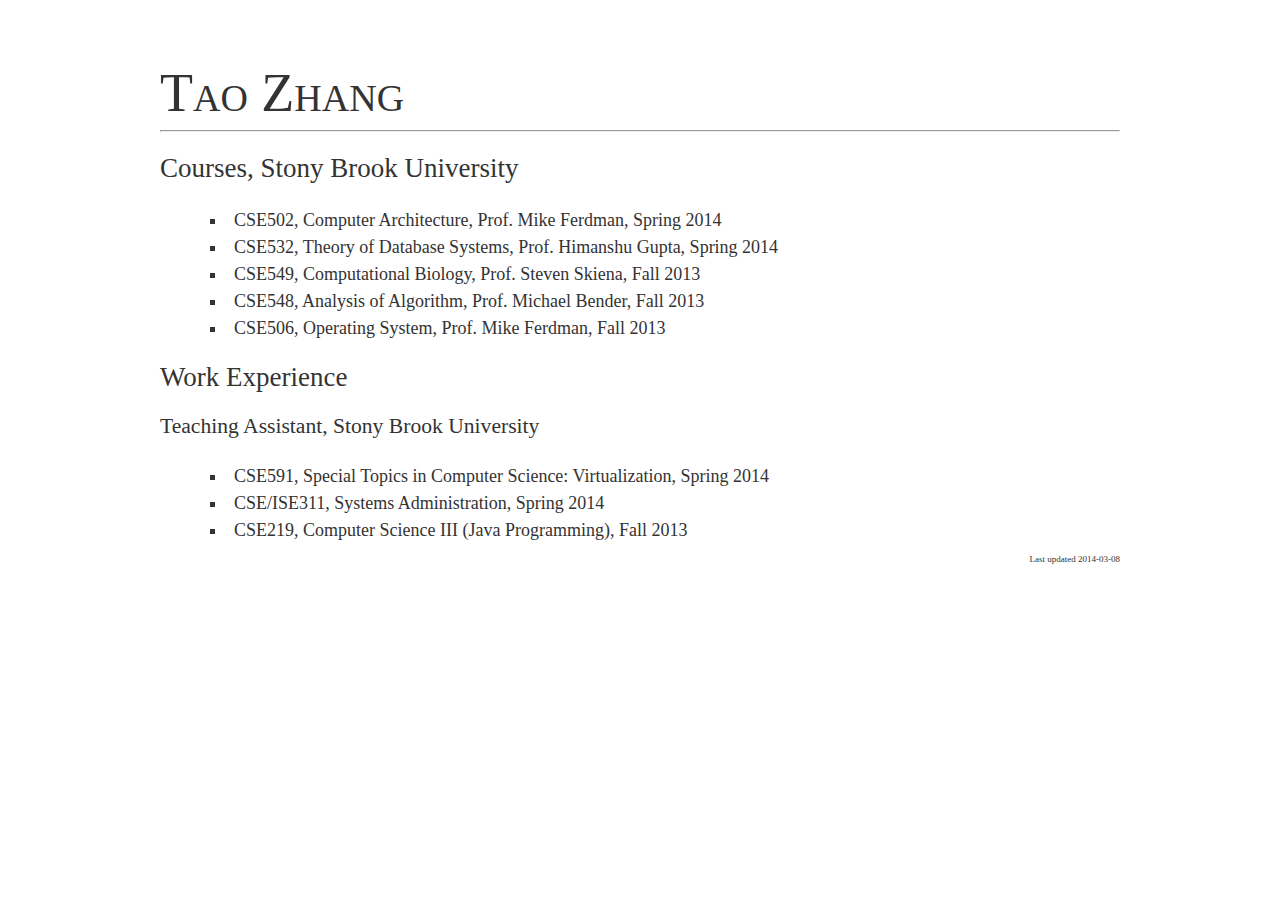
==== index.html @ e9a290da "Updated css." ====
<!DOCTYPE html PUBLIC "-//W3C//DTD XHTML 1.1//EN"
"http://www.w3.org/TR/xhtml11/DTD/xhtml11.dtd">
<html lang='en' xml:lang='en' xmlns="http://www.w3.org/1999/xhtml">
<head>
	<meta http-equiv="Content-Type" content="text/html;charset=utf-8" />
	<title>Tao Zhang</title>
	<link rel='stylesheet' href='markdown5.css'/>
	<style type="text/css">
	.updatedate {
	    text-align: right;
	    font-size: 9px;
	    }
	</style>
</head>
<body>
<h1>Tao Zhang</h1>

<hr />

<h2>Courses, Stony Brook University</h2>

<ul>
<li>CSE502, Computer Architecture, Prof. Mike Ferdman, Spring 2014</li>
<li>CSE532, Theory of Database Systems, Prof. Himanshu Gupta, Spring 2014</li>
<li>CSE549, Computational Biology, Prof. Steven Skiena, Fall 2013</li>
<li>CSE548, Analysis of Algorithm, Prof. Michael Bender, Fall 2013</li>
<li>CSE506, Operating System, Prof. Mike Ferdman, Fall 2013</li>
</ul>

<h2>Work Experience</h2>

<h3>Teaching Assistant, Stony Brook University</h3>

<ul>
<li>CSE591, Special Topics in Computer Science: Virtualization, Spring 2014</li>
<li>CSE/ISE311, Systems Administration, Spring 2014</li>
<li>CSE219, Computer Science III (Java Programming), Fall 2013</li>
</ul>
<p class='updatedate'>Last updated 2014-03-08</p>
</body>
</html>
---- markdown5.css ----
body{
    margin: 0 auto;
    background-color:white;

/*	--------- FONT FAMILY --------
 	following are some optional font families. Usually a family 
	is safer to choose than a specific font, 
	which may not be on the users computer		*/
    font-family:Georgia, Palatino, serif;
/*    font-family:"Book Antiqua", Palatino, serif;*/
/*    font-family:Arial, Helvetica, sans-serif;*/
/*    font-family:Tahoma, Verdana, Geneva, sans-serif;*/
/*    font-family:Courier, monospace;*/
/*    font-family:"Times New Roman", Times, serif;*/

/*	-------------- COLOR OPTIONS ------------
 	following are additional color options for base font
	you could uncomment another one to easily change the base color 
	or add one to a specific element style below         */		
    color: #333333; /* dark gray not black */
/*  color: #000000;*/ /* black */
/*  color: #666666;  medium gray  black */
/*  color: #E3E3E3;  very light gray */
/*    color: white; */

    line-height: 1;
    max-width: 960px;
    /*max-width: 800px;*/
    padding: 30px;
    font-size: 18px;
}


p   {
/*    font-size: 22px;*/
    line-height: 150%;
/*    max-width: 540px;*/
    max-width: 960px;
    font-weight: 400;
     color: #333333
}


h1, h2, h3, h4 {
/*    color: #111111;*/
    font-weight: 400;
}

h2, h3, h4, h5, p {
    margin-bottom: 25px;
    padding: 0;
}

h1 {
    margin-bottom: 10px;
    font-size:300%;
    padding: 0px;
    font-variant:small-caps;
}

h2 {
    font-size:150%
/*    margin: 24px 0 6px; */
}

h3 {
    font-size:120%
}
h4 {
    font-size:100%
    font-variant:small-caps;

}
h5 {
    font-size:80%
    font-weight: 100;
}

h6 {
    font-size:80%
    font-weight: 100;
    color:red;
    font-variant:small-caps;
}
a {
    color: grey;
    margin: 0;
    padding: 0;
    vertical-align: baseline;
}
a:hover {
    text-decoration: blink;
    color: green;
}
a:visited {
    color: black;
}
ul, ol {
    padding: 0;
    margin: 0px 0px 0px 50px;
}
ul {
    list-style-type: square;
    list-style-position: inside;

}

li {
     line-height:150%    
}
li ul, li ul {
    margin-left: 24px;
}

pre {
    padding: 0px 24px;
    max-width: 800px;
    white-space: pre-wrap;
}
code {
    font-family: Consolas, Monaco, Andale Mono, monospace;
    line-height: 1.5;
    font-size: 13px;
}
aside {
    display: block;
    float: right;
    width: 390px;
}
blockquote {
    border-left:.5em solid #eee;
    padding: 0 1em;
    margin-left:0;
    max-width: 476px;
}
blockquote  cite {
/*   font-size:14px;*/
    line-height:20px;
    color:#bfbfbf;
}
blockquote cite:before {
    content: '\2014 \00A0';
}

blockquote p {  
    color: #666;
    max-width: 460px;
}
hr {
/*    width: 540px;*/
    text-align: left;
    margin: 0 auto 0 0;
    color: #999;
}
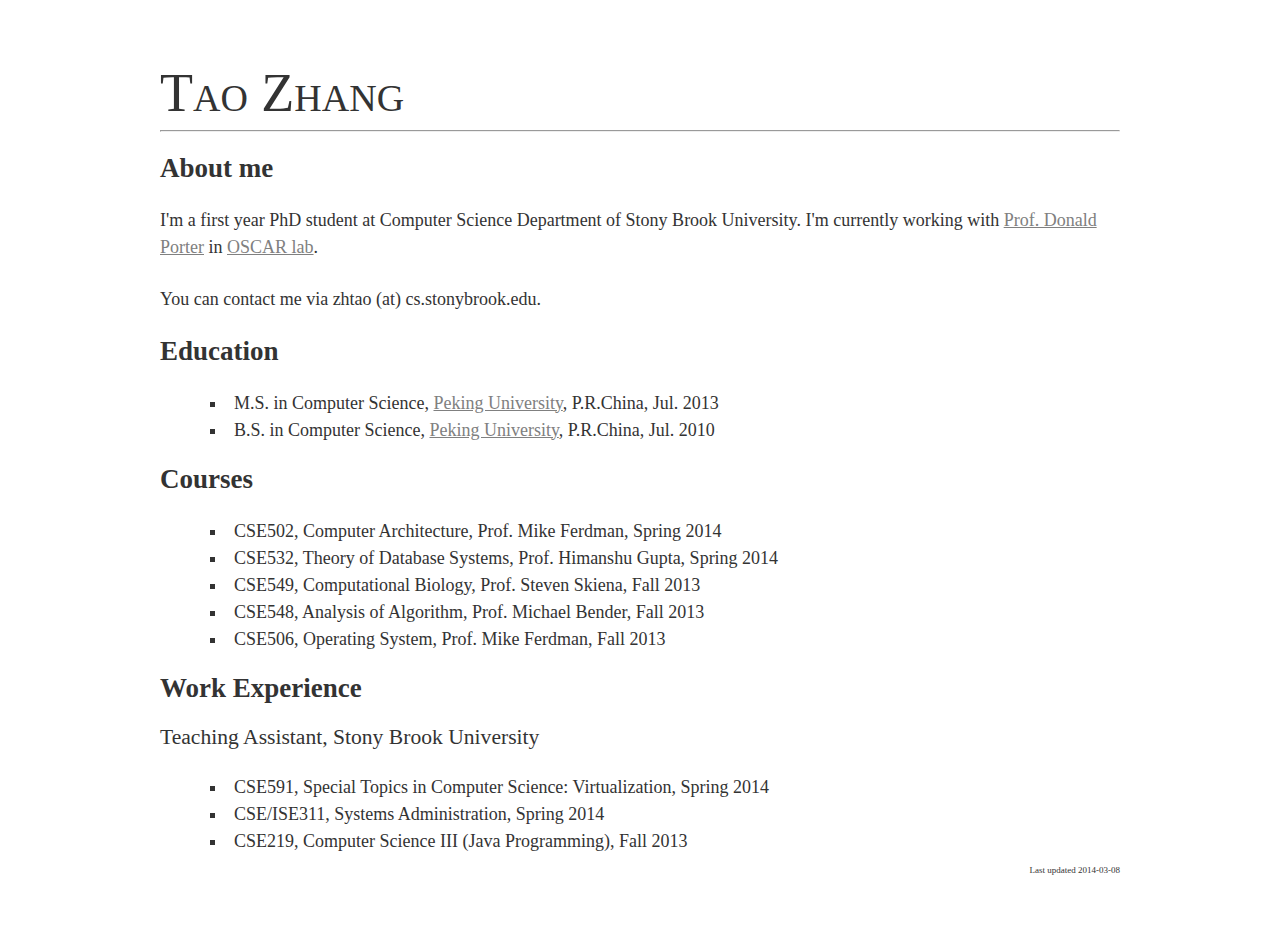
==== commit 8dd9cda0: "Updated." ====
--- a/index.html
+++ b/index.html
@@ -17,7 +17,21 @@
 
 <hr />
 
-<h2>Courses, Stony Brook University</h2>
+<h2>About me</h2>
+
+<p>I'm a first year PhD student at Computer Science Department of Stony Brook University.
+I'm currently working with <a href="http://www.cs.stonybrook.edu/~porter/">Prof. Donald Porter</a> in <a href="http://oscar.cs.stonybrook.edu/">OSCAR lab</a>.</p>
+
+<p>You can contact me via zhtao (at) cs.stonybrook.edu.</p>
+
+<h2>Education</h2>
+
+<ul>
+<li>M.S. in Computer Science, <a href="http://www.pku.edu.cn/">Peking University</a>, P.R.China, Jul. 2013</li>
+<li>B.S. in Computer Science, <a href="http://www.pku.edu.cn/">Peking University</a>, P.R.China, Jul. 2010</li>
+</ul>
+
+<h2>Courses</h2>
 
 <ul>
 <li>CSE502, Computer Architecture, Prof. Mike Ferdman, Spring 2014</li>
--- a/markdown5.css
+++ b/markdown5.css
@@ -59,25 +59,26 @@
 }
 
 h2 {
-    font-size:150%
+    font-size:150%;
+    font-weight: bold;
 /*    margin: 24px 0 6px; */
 }
 
 h3 {
-    font-size:120%
+    font-size:120%;
 }
 h4 {
-    font-size:100%
+    font-size:100%;
     font-variant:small-caps;
 
 }
 h5 {
-    font-size:80%
+    font-size:80%;
     font-weight: 100;
 }
 
 h6 {
-    font-size:80%
+    font-size:80%;
     font-weight: 100;
     color:red;
     font-variant:small-caps;
@@ -106,7 +107,7 @@
 }
 
 li {
-     line-height:150%    
+     line-height:150%; 
 }
 li ul, li ul {
     margin-left: 24px;
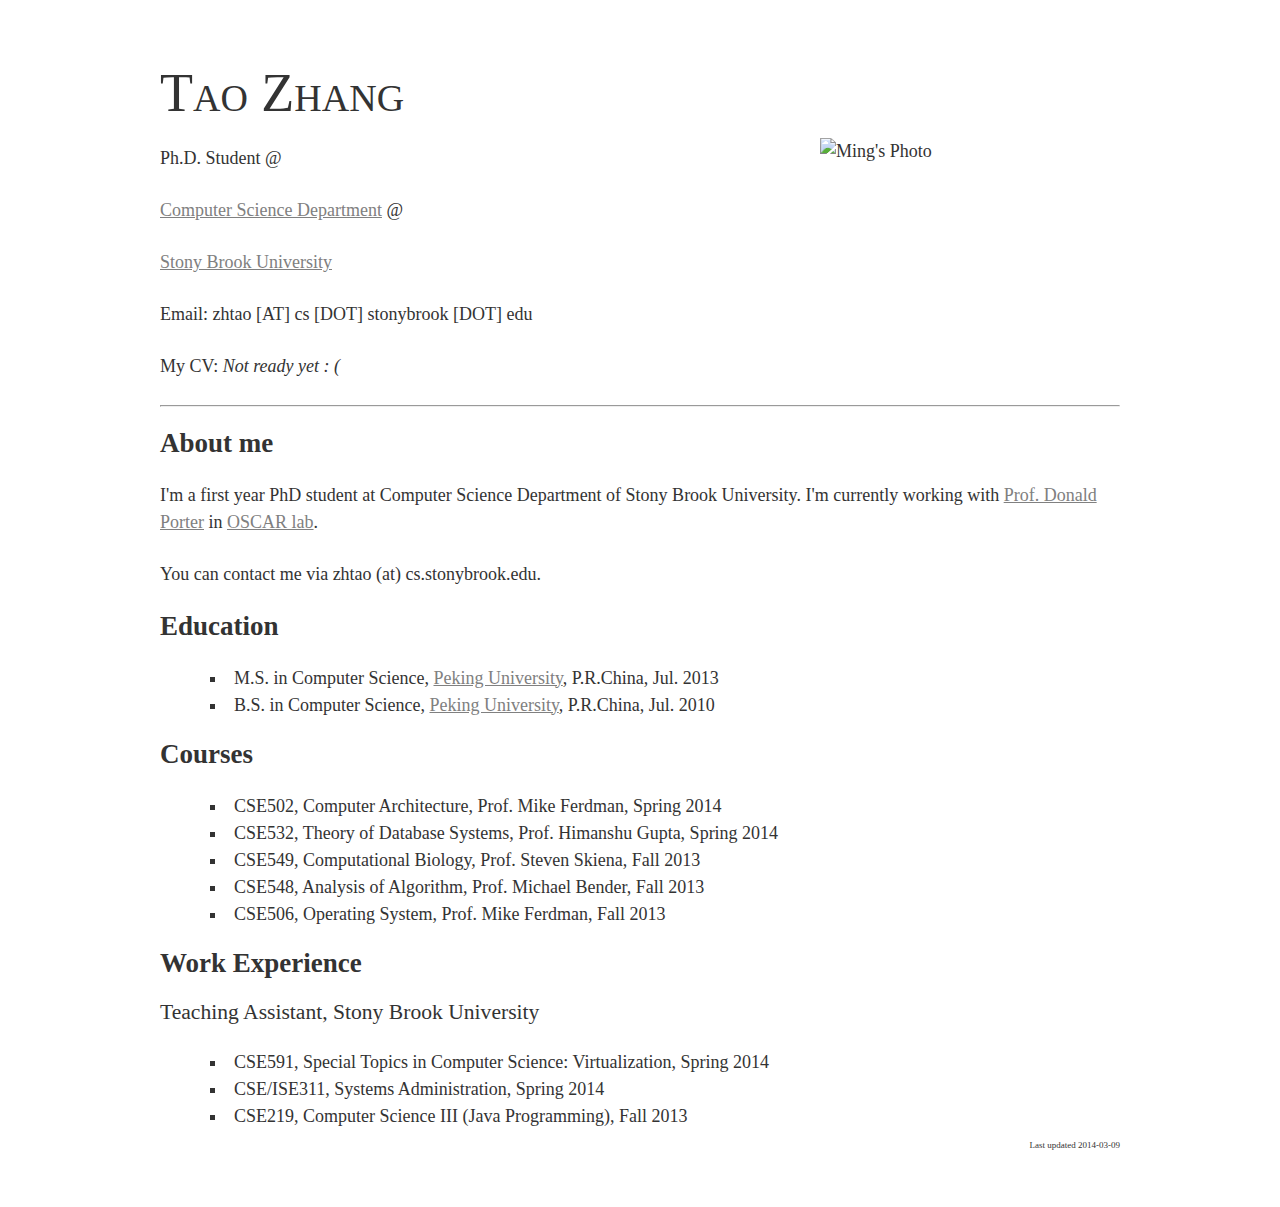
==== commit fd64a15d: "Add images." ====
--- a/index.html
+++ b/index.html
@@ -14,6 +14,18 @@
 </head>
 <body>
 <h1>Tao Zhang</h1>
+
+<p><img src="imgs/zhtao_small.jpg" alt="Ming's Photo" style="float: right; width: 300px" /></p>
+
+<p>Ph.D. Student @</p>
+
+<p><a href="http://www.cs.stonybrook.edu">Computer Science Department</a> @</p>
+
+<p><a href="http://www.stonybrook.edu">Stony Brook University</a></p>
+
+<p>Email: zhtao [AT] cs [DOT] stonybrook [DOT] edu</p>
+
+<p>My CV: <em>Not ready yet : (</em></p>
 
 <hr />
 
@@ -50,6 +62,18 @@
 <li>CSE/ISE311, Systems Administration, Spring 2014</li>
 <li>CSE219, Computer Science III (Java Programming), Fall 2013</li>
 </ul>
-<p class='updatedate'>Last updated 2014-03-08</p>
+<p class='updatedate'>Last updated 2014-03-09</p>
 </body>
+
+<script>
+  (function(i,s,o,g,r,a,m){i['GoogleAnalyticsObject']=r;i[r]=i[r]||function(){
+  (i[r].q=i[r].q||[]).push(arguments)},i[r].l=1*new Date();a=s.createElement(o),
+  m=s.getElementsByTagName(o)[0];a.async=1;a.src=g;m.parentNode.insertBefore(a,m)
+  })(window,document,'script','//www.google-analytics.com/analytics.js','ga');
+
+  ga('create', 'UA-4182571-8', 'stonybrook.edu');
+  ga('send', 'pageview');
+
+</script>
+
 </html>
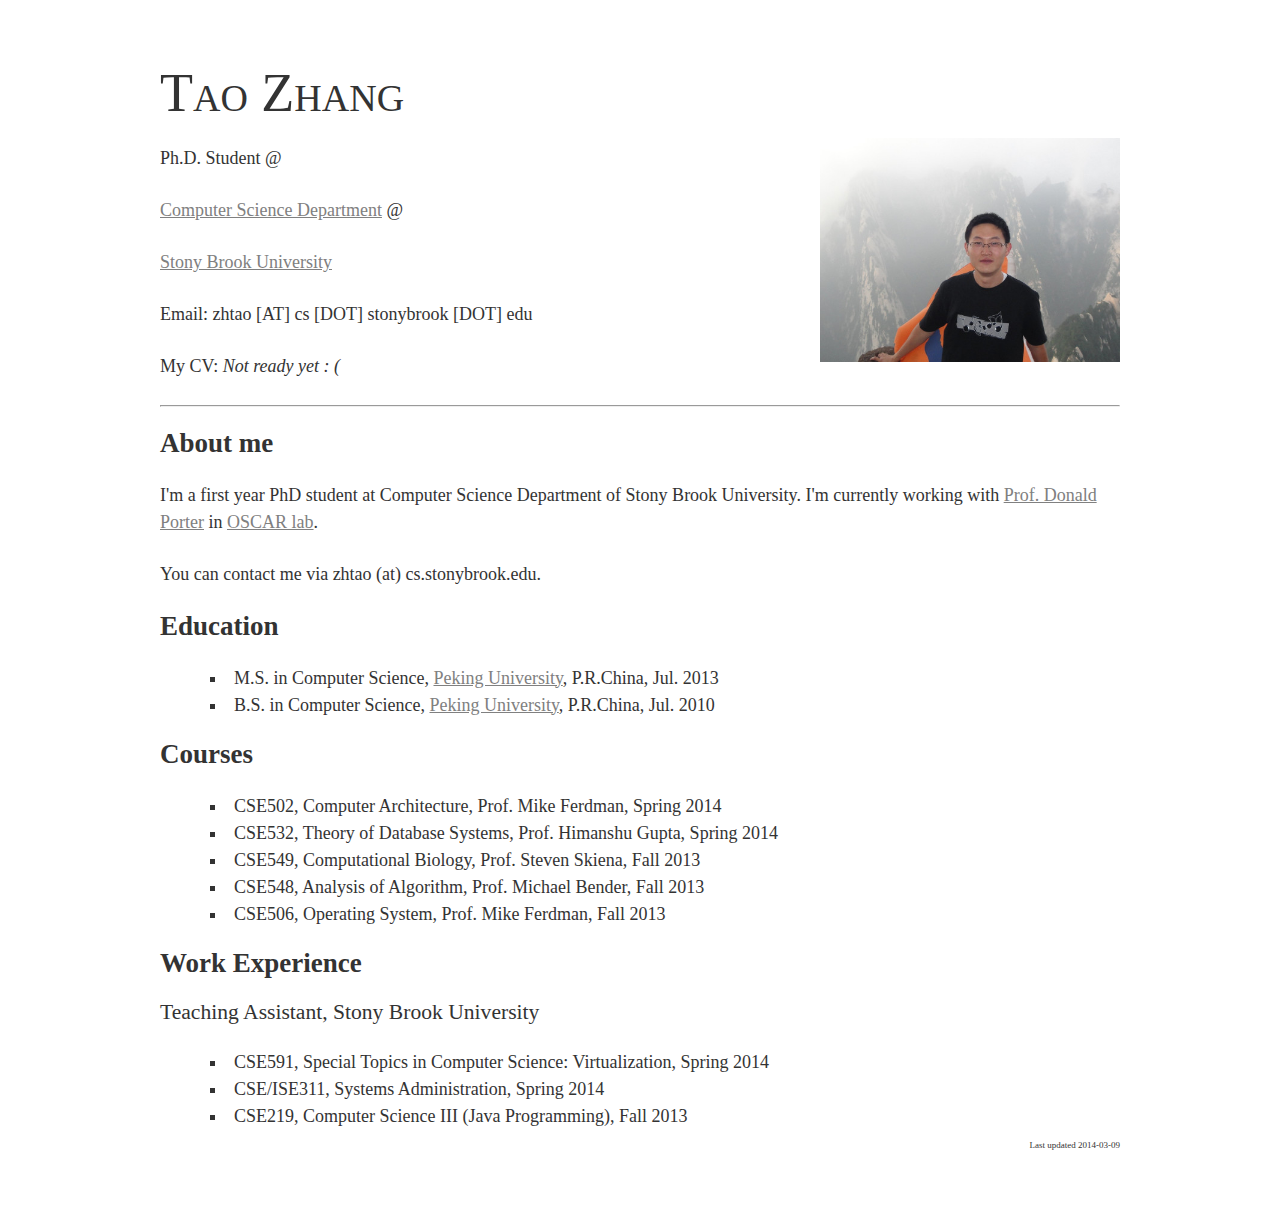
==== commit 5f5ee8db: "Fix image alt" ====
--- a/index.html
+++ b/index.html
@@ -15,7 +15,7 @@
 <body>
 <h1>Tao Zhang</h1>
 
-<p><img src="imgs/zhtao_small.jpg" alt="Ming's Photo" style="float: right; width: 300px" /></p>
+<p><img src="imgs/zhtao.jpg" alt="Tao's Photo" style="float: right; width: 300px" /></p>
 
 <p>Ph.D. Student @</p>
 
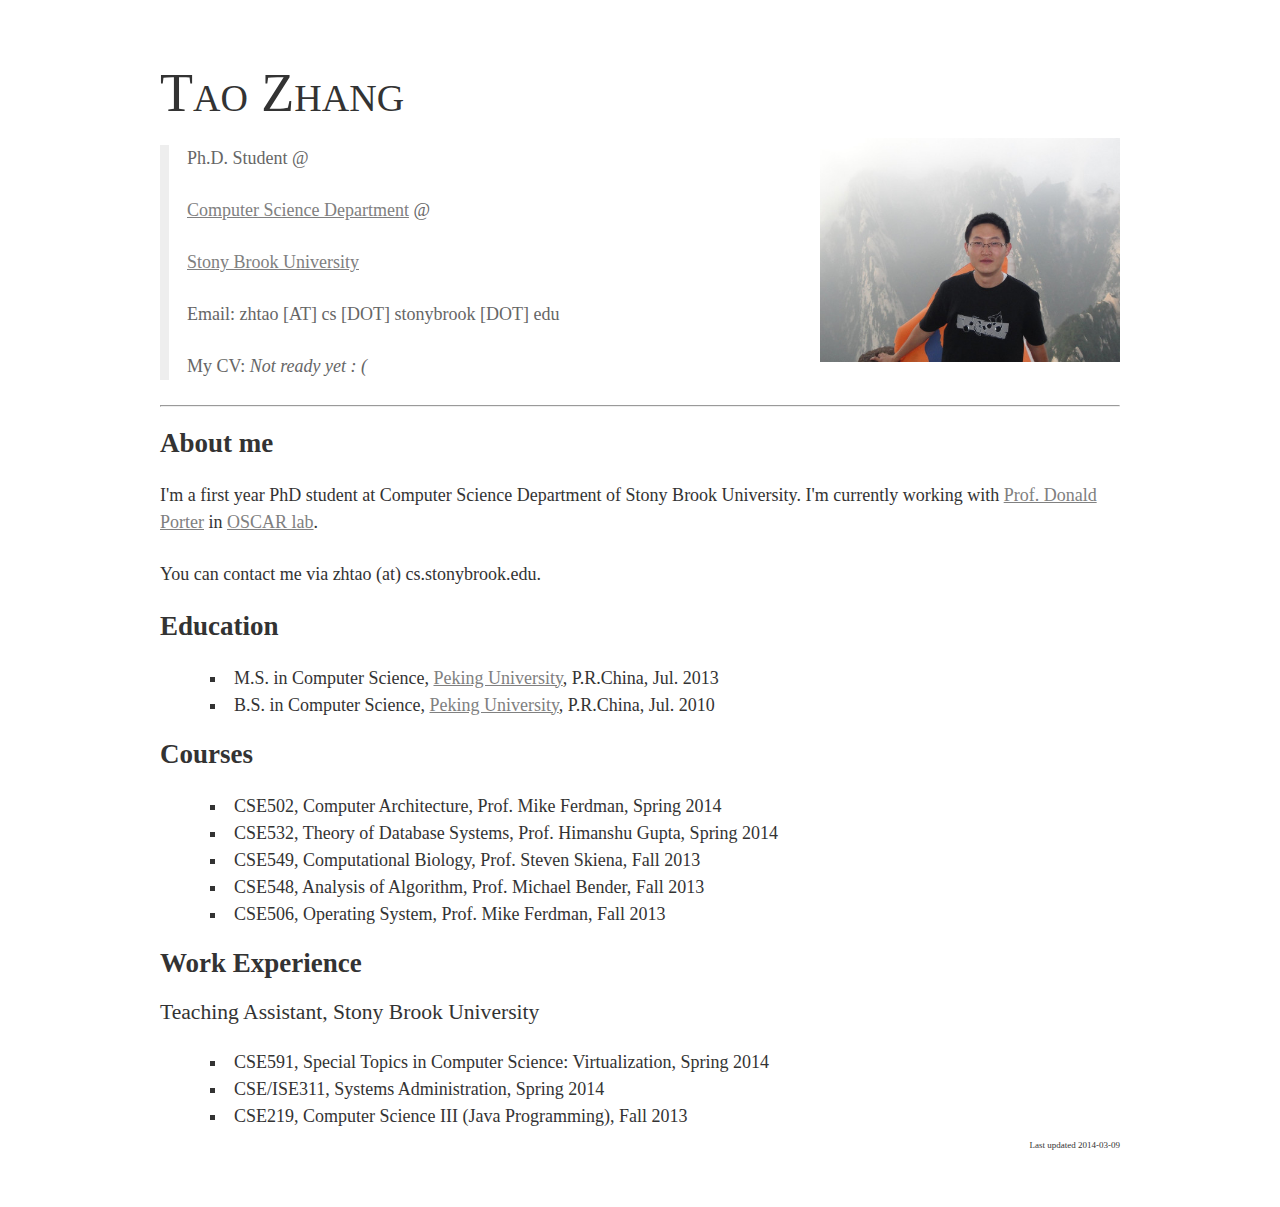
==== commit b1296d4e: "Add some style configure." ====
--- a/index.html
+++ b/index.html
@@ -17,7 +17,8 @@
 
 <p><img src="imgs/zhtao.jpg" alt="Tao's Photo" style="float: right; width: 300px" /></p>
 
-<p>Ph.D. Student @</p>
+<blockquote>
+  <p>Ph.D. Student @</p>
 
 <p><a href="http://www.cs.stonybrook.edu">Computer Science Department</a> @</p>
 
@@ -26,6 +27,7 @@
 <p>Email: zhtao [AT] cs [DOT] stonybrook [DOT] edu</p>
 
 <p>My CV: <em>Not ready yet : (</em></p>
+</blockquote>
 
 <hr />
 
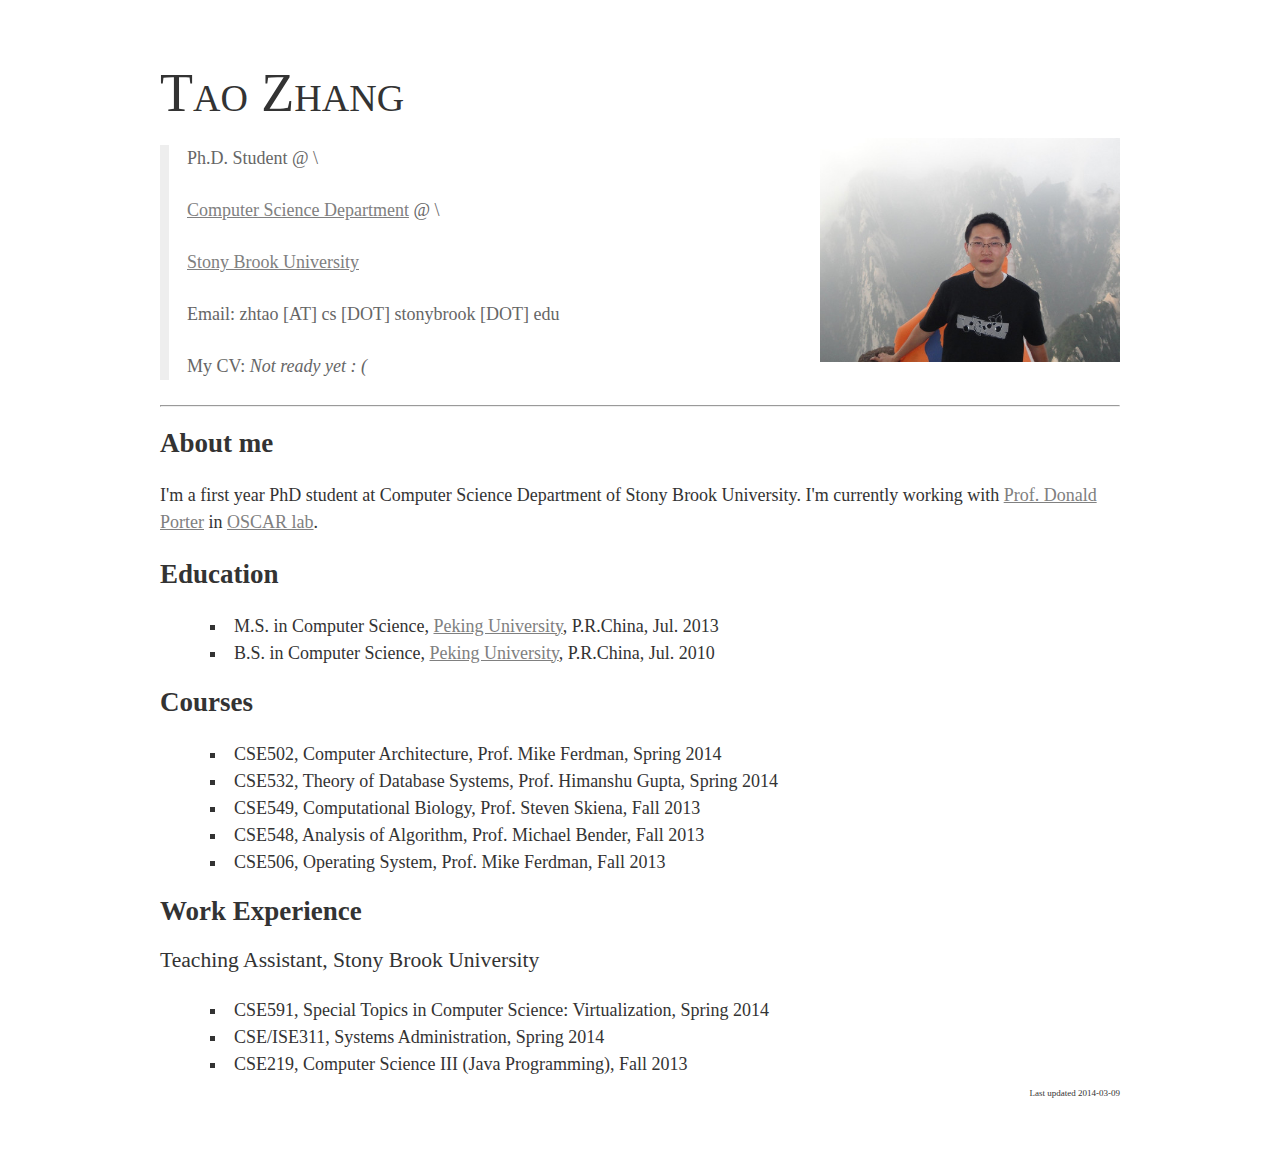
==== commit 07f2371c: "Correct some information." ====
--- a/index.html
+++ b/index.html
@@ -18,9 +18,9 @@
 <p><img src="imgs/zhtao.jpg" alt="Tao's Photo" style="float: right; width: 300px" /></p>
 
 <blockquote>
-  <p>Ph.D. Student @</p>
+  <p>Ph.D. Student @ \</p>
 
-<p><a href="http://www.cs.stonybrook.edu">Computer Science Department</a> @</p>
+<p><a href="http://www.cs.stonybrook.edu">Computer Science Department</a> @ \</p>
 
 <p><a href="http://www.stonybrook.edu">Stony Brook University</a></p>
 
@@ -35,8 +35,6 @@
 
 <p>I'm a first year PhD student at Computer Science Department of Stony Brook University.
 I'm currently working with <a href="http://www.cs.stonybrook.edu/~porter/">Prof. Donald Porter</a> in <a href="http://oscar.cs.stonybrook.edu/">OSCAR lab</a>.</p>
-
-<p>You can contact me via zhtao (at) cs.stonybrook.edu.</p>
 
 <h2>Education</h2>
 
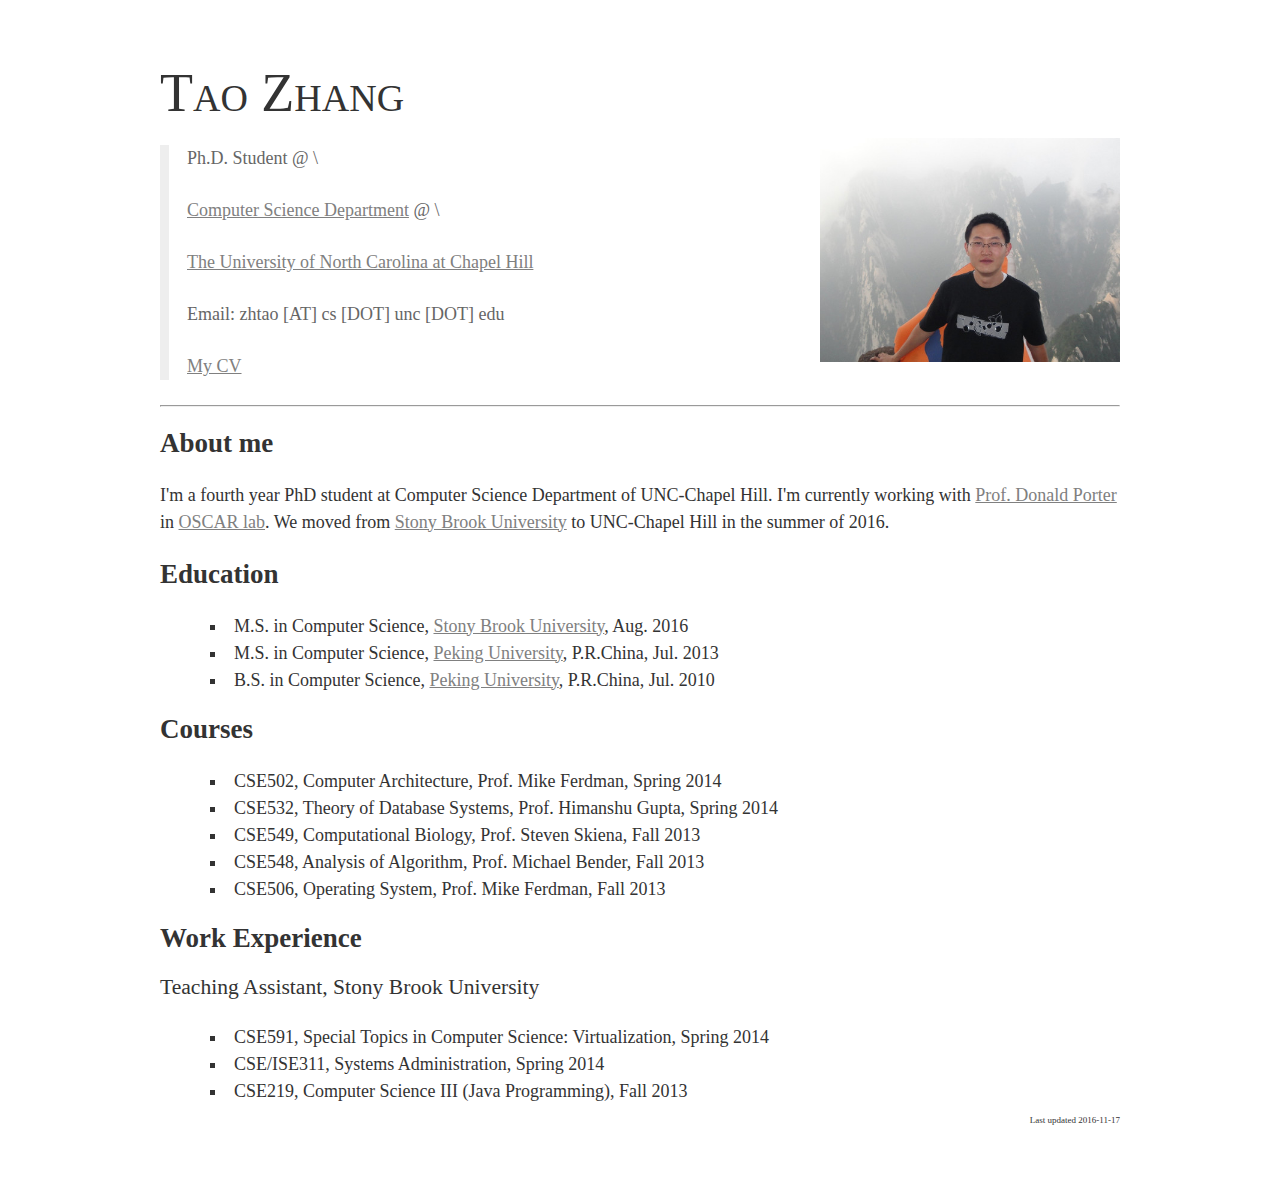
==== commit 11656154: "Update web for UNC" ====
--- a/index.html
+++ b/index.html
@@ -20,25 +20,27 @@
 <blockquote>
   <p>Ph.D. Student @ \</p>
 
-<p><a href="http://www.cs.stonybrook.edu">Computer Science Department</a> @ \</p>
+<p><a href="http://www.cs.unc.edu">Computer Science Department</a> @ \</p>
 
-<p><a href="http://www.stonybrook.edu">Stony Brook University</a></p>
+<p><a href="http://www.unc.edu">The University of North Carolina at Chapel Hill</a></p>
 
-<p>Email: zhtao [AT] cs [DOT] stonybrook [DOT] edu</p>
+<p>Email: zhtao [AT] cs [DOT] unc [DOT] edu</p>
 
-<p>My CV: <em>Not ready yet : (</em></p>
+<p><a href="files/cv-TaoZhang.pdf">My CV</a></p>
 </blockquote>
 
 <hr />
 
 <h2>About me</h2>
 
-<p>I'm a first year PhD student at Computer Science Department of Stony Brook University.
-I'm currently working with <a href="http://www.cs.stonybrook.edu/~porter/">Prof. Donald Porter</a> in <a href="http://oscar.cs.stonybrook.edu/">OSCAR lab</a>.</p>
+<p>I'm a fourth year PhD student at Computer Science Department of UNC-Chapel Hill.
+I'm currently working with <a href="http://www.cs.unc.edu/~porter/">Prof. Donald Porter</a> in <a href="http://oscar.cs.stonybrook.edu/">OSCAR lab</a>.
+We moved from <a href="http://www.stonybrook.edu/">Stony Brook University</a> to UNC-Chapel Hill in the summer of 2016.</p>
 
 <h2>Education</h2>
 
 <ul>
+<li>M.S. in Computer Science, <a href="http://www.stonybrook.edu/">Stony Brook University</a>, Aug. 2016</li>
 <li>M.S. in Computer Science, <a href="http://www.pku.edu.cn/">Peking University</a>, P.R.China, Jul. 2013</li>
 <li>B.S. in Computer Science, <a href="http://www.pku.edu.cn/">Peking University</a>, P.R.China, Jul. 2010</li>
 </ul>
@@ -62,7 +64,7 @@
 <li>CSE/ISE311, Systems Administration, Spring 2014</li>
 <li>CSE219, Computer Science III (Java Programming), Fall 2013</li>
 </ul>
-<p class='updatedate'>Last updated 2014-03-09</p>
+<p class='updatedate'>Last updated 2016-11-17</p>
 </body>
 
 <script>
